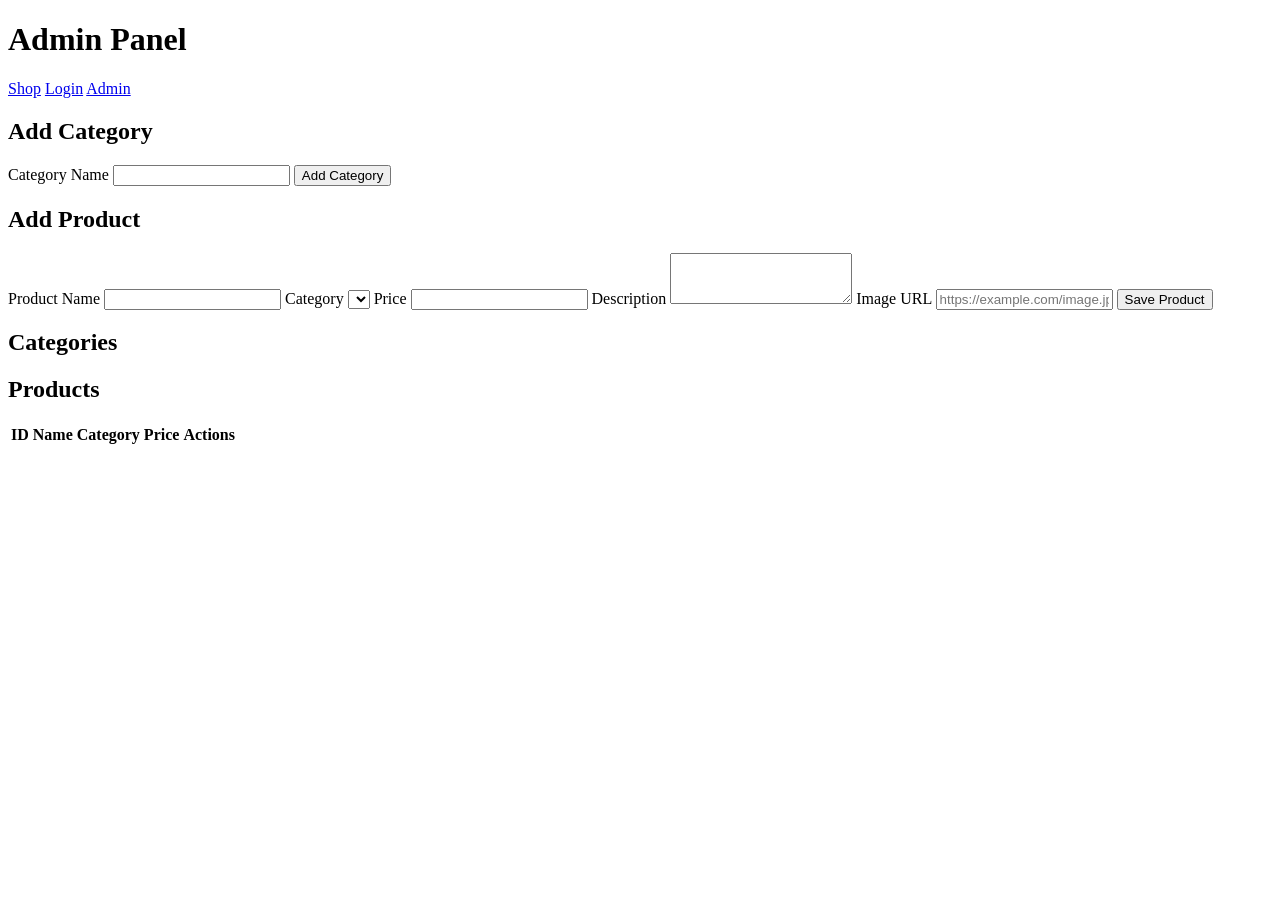
==== admin.html @ 86897a22 "Add admin panel HTML structure with forms for category and product management" ====
<!DOCTYPE html>
<html lang="en">
<head>
  <meta charset="UTF-8" />
  <meta name="viewport" content="width=device-width, initial-scale=1.0" />
  <title>Admin Panel - Shopping Cart Application</title>
  <link rel="stylesheet" href="css/style.css" />
</head>
<body>
  <header class="topbar">
    <div class="container nav">
      <h1>Admin Panel</h1>
      <nav>
        <a href="index.html">Shop</a>
        <a href="login.html">Login</a>
        <a href="admin.html">Admin</a>
      </nav>
    </div>
  </header>

  <main class="container admin-page">
    <section class="admin-grid">
      <div class="card">
        <h2>Add Category</h2>
        <form id="categoryForm">
          <label for="categoryName">Category Name</label>
          <input type="text" id="categoryName" required />
          <button type="submit" class="btn btn-primary">Add Category</button>
        </form>
      </div>

      <div class="card">
        <h2>Add Product</h2>
        <form id="productForm">
          <input type="hidden" id="productId" />
          
          <label for="productName">Product Name</label>
          <input type="text" id="productName" required />

          <label for="productCategory">Category</label>
          <select id="productCategory" required></select>

          <label for="productPrice">Price</label>
          <input type="number" id="productPrice" min="0" step="0.01" required />

          <label for="productDescription">Description</label>
          <textarea id="productDescription" rows="3" required></textarea>

          <label for="productImage">Image URL</label>
          <input type="text" id="productImage" placeholder="https://example.com/image.jpg" required />

          <button type="submit" class="btn btn-primary">Save Product</button>
        </form>
      </div>
    </section>

    <section class="card">
      <h2>Categories</h2>
      <ul id="categoryAdminList" class="admin-list"></ul>
    </section>

    <section class="card">
      <h2>Products</h2>
      <div class="table-wrap">
        <table>
          <thead>
            <tr>
              <th>ID</th>
              <th>Name</th>
              <th>Category</th>
              <th>Price</th>
              <th>Actions</th>
            </tr>
          </thead>
          <tbody id="productTableBody"></tbody>
        </table>
      </div>
    </section>
  </main>

  <script src="js/data.js"></script>
  <script src="js/admin.js"></script>
</body>
</html>
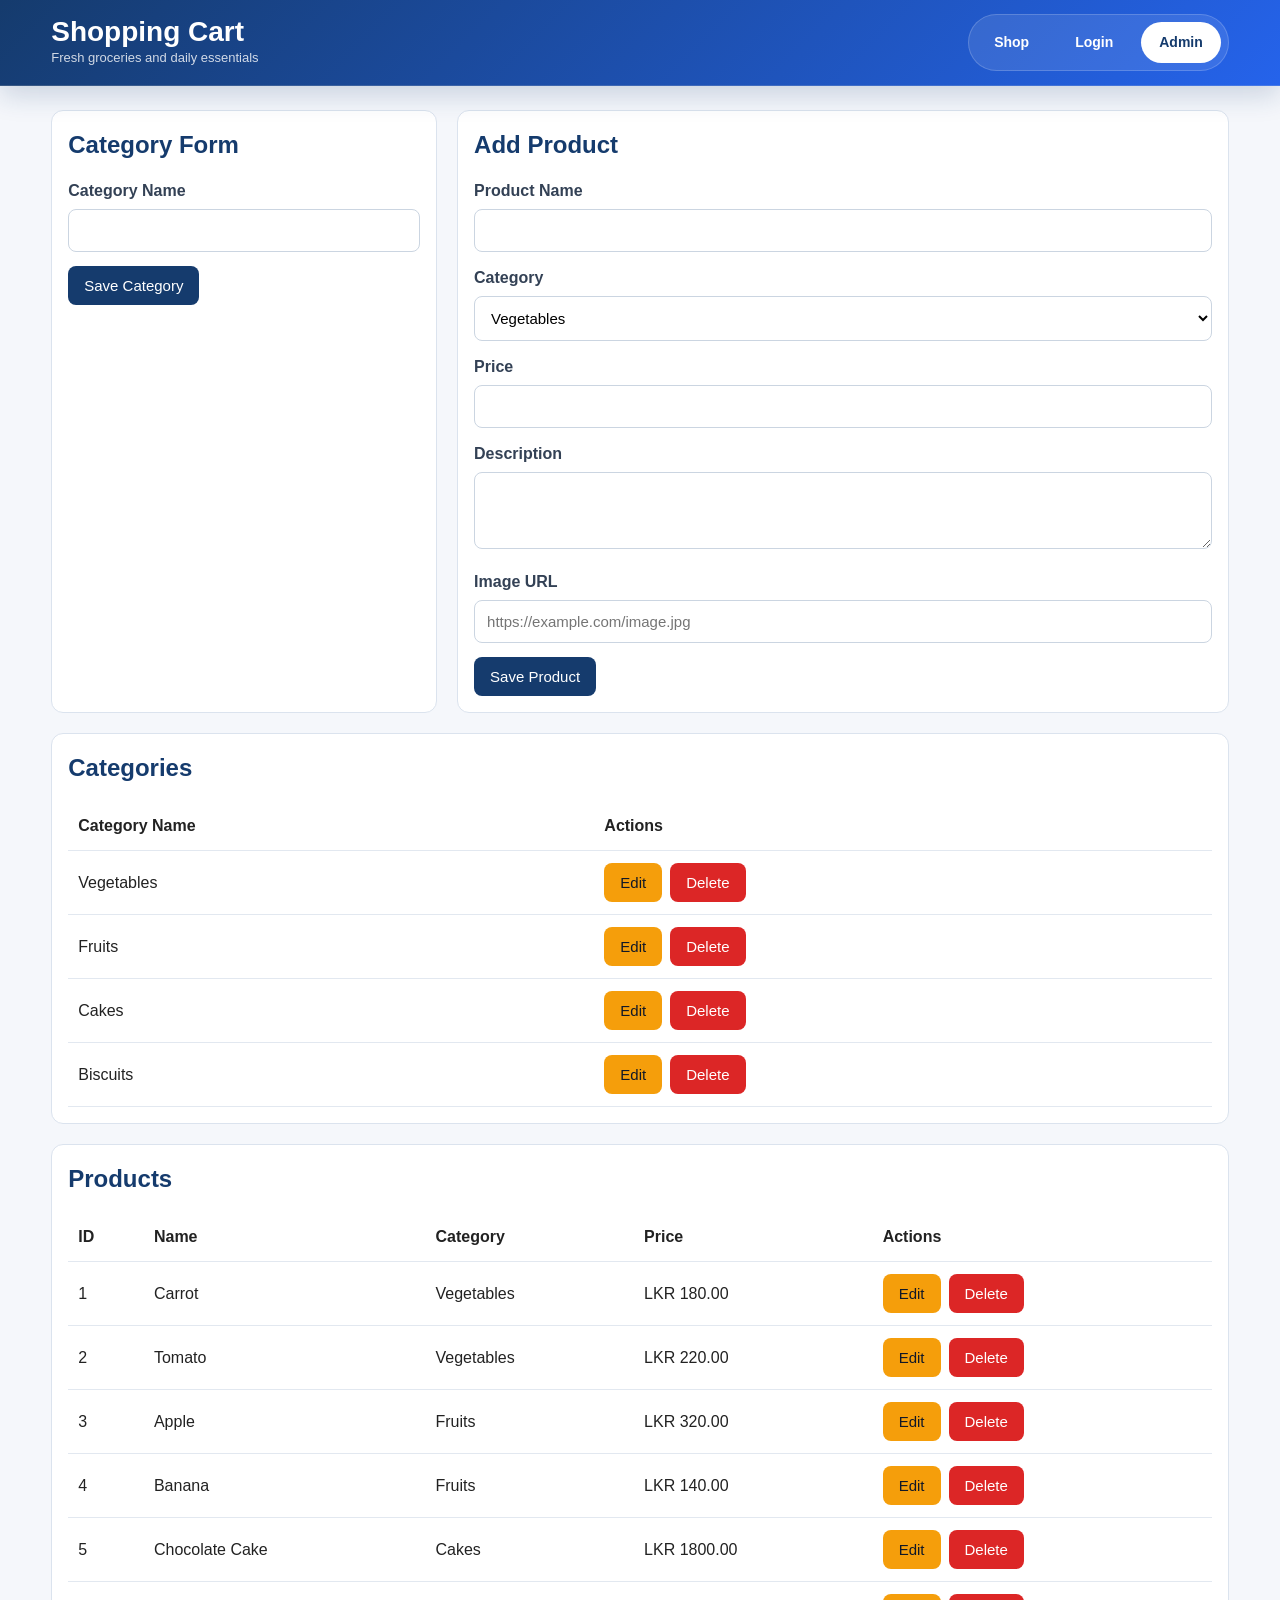
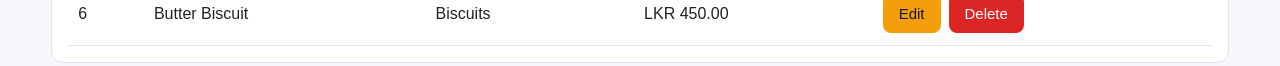
==== commit 5d247ddb: "Enhance admin panel and login page layout with improved navigation and forms" ====
--- a/admin.html
+++ b/admin.html
@@ -1,84 +1,108 @@
 <!DOCTYPE html>
 <html lang="en">
+
 <head>
-  <meta charset="UTF-8" />
-  <meta name="viewport" content="width=device-width, initial-scale=1.0" />
-  <title>Admin Panel - Shopping Cart Application</title>
-  <link rel="stylesheet" href="css/style.css" />
+    <meta charset="UTF-8" />
+    <meta name="viewport" content="width=device-width, initial-scale=1.0" />
+    <title>Admin Panel - Shopping Cart Application</title>
+    <link rel="stylesheet" href="css/style.css" />
 </head>
+
 <body>
-  <header class="topbar">
-    <div class="container nav">
-      <h1>Admin Panel</h1>
-      <nav>
-        <a href="index.html">Shop</a>
-        <a href="login.html">Login</a>
-        <a href="admin.html">Admin</a>
-      </nav>
-    </div>
-  </header>
+    <header class="topbar">
+        <div class="container nav">
+            <div class="brand">
+                <div class="brand-text">
+                    <h1>Shopping Cart</h1>
+                    <p>Fresh groceries and daily essentials</p>
+                </div>
+            </div>
+            <nav>
+                <a href="index.html">Shop</a>
+                <a href="login.html">Login</a>
+                <a href="admin.html" class="active">Admin</a>
+            </nav>
+        </div>
+    </header>
 
-  <main class="container admin-page">
-    <section class="admin-grid">
-      <div class="card">
-        <h2>Add Category</h2>
-        <form id="categoryForm">
-          <label for="categoryName">Category Name</label>
-          <input type="text" id="categoryName" required />
-          <button type="submit" class="btn btn-primary">Add Category</button>
-        </form>
-      </div>
+    <main class="container admin-page">
+        <section class="admin-grid">
+            <div class="card">
+                <h2>Category Form</h2>
+                <form id="categoryForm">
+                    <input type="hidden" id="oldCategoryName" />
 
-      <div class="card">
-        <h2>Add Product</h2>
-        <form id="productForm">
-          <input type="hidden" id="productId" />
-          
-          <label for="productName">Product Name</label>
-          <input type="text" id="productName" required />
+                    <label for="categoryName">Category Name</label>
+                    <input type="text" id="categoryName" required />
 
-          <label for="productCategory">Category</label>
-          <select id="productCategory" required></select>
+                    <div class="action-group">
+                        <button type="submit" class="btn btn-primary">Save Category</button>
+                        <button type="button" id="cancelCategoryEdit" class="btn btn-secondary hidden">Cancel</button>
+                    </div>
+                </form>
+            </div>
 
-          <label for="productPrice">Price</label>
-          <input type="number" id="productPrice" min="0" step="0.01" required />
+            <div class="card">
+                <h2>Add Product</h2>
+                <form id="productForm">
+                    <input type="hidden" id="productId" />
 
-          <label for="productDescription">Description</label>
-          <textarea id="productDescription" rows="3" required></textarea>
+                    <label for="productName">Product Name</label>
+                    <input type="text" id="productName" required />
 
-          <label for="productImage">Image URL</label>
-          <input type="text" id="productImage" placeholder="https://example.com/image.jpg" required />
+                    <label for="productCategory">Category</label>
+                    <select id="productCategory" required></select>
 
-          <button type="submit" class="btn btn-primary">Save Product</button>
-        </form>
-      </div>
-    </section>
+                    <label for="productPrice">Price</label>
+                    <input type="number" id="productPrice" min="0" step="0.01" required />
 
-    <section class="card">
-      <h2>Categories</h2>
-      <ul id="categoryAdminList" class="admin-list"></ul>
-    </section>
+                    <label for="productDescription">Description</label>
+                    <textarea id="productDescription" rows="3" required></textarea>
 
-    <section class="card">
-      <h2>Products</h2>
-      <div class="table-wrap">
-        <table>
-          <thead>
-            <tr>
-              <th>ID</th>
-              <th>Name</th>
-              <th>Category</th>
-              <th>Price</th>
-              <th>Actions</th>
-            </tr>
-          </thead>
-          <tbody id="productTableBody"></tbody>
-        </table>
-      </div>
-    </section>
-  </main>
+                    <label for="productImage">Image URL</label>
+                    <input type="text" id="productImage" placeholder="https://example.com/image.jpg" required />
 
-  <script src="js/data.js"></script>
-  <script src="js/admin.js"></script>
+                    <button type="submit" class="btn btn-primary">Save Product</button>
+                </form>
+            </div>
+        </section>
+
+        <section class="card">
+            <h2>Categories</h2>
+            <div class="table-wrap">
+                <table>
+                    <thead>
+                        <tr>
+                            <th>Category Name</th>
+                            <th>Actions</th>
+                        </tr>
+                    </thead>
+                    <tbody id="categoryTableBody"></tbody>
+                </table>
+            </div>
+        </section>
+
+        <section class="card">
+            <h2>Products</h2>
+            <div class="table-wrap">
+                <table>
+                    <thead>
+                        <tr>
+                            <th>ID</th>
+                            <th>Name</th>
+                            <th>Category</th>
+                            <th>Price</th>
+                            <th>Actions</th>
+                        </tr>
+                    </thead>
+                    <tbody id="productTableBody"></tbody>
+                </table>
+            </div>
+        </section>
+    </main>
+
+    <script src="js/data.js"></script>
+    <script src="js/admin.js"></script>
 </body>
+
 </html>
--- a/css/style.css
+++ b/css/style.css
@@ -0,0 +1,424 @@
+* {
+  margin: 0;
+  padding: 0;
+  box-sizing: border-box;
+}
+
+body {
+  font-family: Arial, sans-serif;
+  background: #f5f7fb;
+  color: #222;
+  line-height: 1.5;
+}
+
+a {
+  text-decoration: none;
+  color: #1d4ed8;
+}
+
+.container {
+  width: 92%;
+  max-width: 1200px;
+  margin: 0 auto;
+}
+
+.topbar {
+  position: sticky;
+  top: 0;
+  z-index: 100;
+  background: linear-gradient(135deg, #153b6d, #2563eb);
+  border-bottom: 1px solid rgba(255, 255, 255, 0.15);
+  padding: 14px 0;
+  margin-bottom: 24px;
+  box-shadow: 0 10px 25px rgba(21, 59, 109, 0.18);
+}
+
+.nav {
+  display: flex;
+  justify-content: space-between;
+  align-items: center;
+  gap: 16px;
+}
+
+.brand {
+  display: flex;
+  align-items: center;
+  gap: 12px;
+}
+
+.brand-badge {
+  width: 46px;
+  height: 46px;
+  border-radius: 12px;
+  background: rgba(255, 255, 255, 0.16);
+  border: 1px solid rgba(255, 255, 255, 0.25);
+  display: flex;
+  align-items: center;
+  justify-content: center;
+  color: #fff;
+  font-size: 18px;
+  font-weight: 700;
+  letter-spacing: 1px;
+}
+
+.brand-text h1 {
+  font-size: 28px;
+  color: #ffffff;
+  line-height: 1.1;
+}
+
+.brand-text p {
+  font-size: 13px;
+  color: rgba(255, 255, 255, 0.8);
+}
+
+.nav nav {
+  display: flex;
+  gap: 10px;
+  flex-wrap: wrap;
+  background: rgba(255, 255, 255, 0.10);
+  padding: 7px;
+  border-radius: 999px;
+  border: 1px solid rgba(255, 255, 255, 0.18);
+}
+
+.nav nav a {
+  color: #ffffff;
+  padding: 10px 18px;
+  border-radius: 999px;
+  font-size: 14px;
+  font-weight: 600;
+  transition: all 0.25s ease;
+}
+
+.nav nav a:hover,
+.nav nav a.active {
+  background: #ffffff;
+  color: #153b6d;
+}
+
+.layout {
+  display: grid;
+  grid-template-columns: 2fr 1fr;
+  gap: 24px;
+  align-items: start;
+}
+
+.hero {
+  margin-bottom: 20px;
+}
+
+.hero h2 {
+  font-size: 26px;
+  color: #153b6d;
+}
+
+.toolbar {
+  display: flex;
+  flex-direction: column;
+  gap: 16px;
+  margin-bottom: 24px;
+}
+
+.category-list {
+  display: flex;
+  flex-wrap: wrap;
+  gap: 10px;
+}
+
+.category-btn {
+  border: 1px solid #cbd5e1;
+  background: #fff;
+  color: #1f2937;
+  padding: 10px 14px;
+  border-radius: 8px;
+  cursor: pointer;
+}
+
+.category-btn.active {
+  background: #153b6d;
+  color: #fff;
+  border-color: #153b6d;
+}
+
+input,
+select,
+textarea {
+  width: 100%;
+  padding: 12px;
+  border: 1px solid #cbd5e1;
+  border-radius: 8px;
+  font-size: 15px;
+  margin-top: 6px;
+  margin-bottom: 14px;
+  background: #fff;
+}
+
+.product-grid {
+  display: grid;
+  grid-template-columns: repeat(auto-fit, minmax(220px, 1fr));
+  gap: 18px;
+}
+
+.product-card,
+.card,
+.cart-panel {
+  background: #fff;
+  border: 1px solid #dbe3ee;
+  border-radius: 12px;
+  padding: 16px;
+}
+
+.product-card img {
+  width: 100%;
+  height: 180px;
+  object-fit: cover;
+  border-radius: 10px;
+  margin-bottom: 12px;
+}
+
+.product-card h3 {
+  font-size: 18px;
+  color: #153b6d;
+  margin-bottom: 8px;
+}
+
+.product-card p {
+  font-size: 14px;
+  color: #475569;
+  margin-bottom: 8px;
+}
+
+.price {
+  font-weight: 700;
+  font-size: 16px;
+  margin-bottom: 12px;
+}
+
+.cart-panel h2,
+.card h2 {
+  color: #153b6d;
+  margin-bottom: 16px;
+}
+
+.cart-items {
+  display: flex;
+  flex-direction: column;
+  gap: 12px;
+  margin-bottom: 20px;
+}
+
+.cart-item {
+  border: 1px solid #e2e8f0;
+  border-radius: 10px;
+  padding: 12px;
+}
+
+.cart-item h4 {
+  font-size: 16px;
+  margin-bottom: 6px;
+}
+
+.cart-controls {
+  display: flex;
+  gap: 8px;
+  align-items: center;
+  margin-top: 8px;
+  flex-wrap: wrap;
+}
+
+.cart-summary {
+  border-top: 1px solid #dbe3ee;
+  padding-top: 16px;
+  margin-top: 8px;
+}
+
+.summary-row {
+  display: flex;
+  justify-content: space-between;
+  margin-bottom: 10px;
+}
+
+.grand-total {
+  font-weight: 700;
+  color: #153b6d;
+}
+
+.btn {
+  border: none;
+  border-radius: 8px;
+  padding: 11px 16px;
+  cursor: pointer;
+  font-size: 15px;
+}
+
+.btn-primary {
+  background: #153b6d;
+  color: #fff;
+}
+
+.btn-secondary {
+  background: #2563eb;
+  color: #fff;
+}
+
+.btn-dark {
+  background: #111827;
+  color: #fff;
+}
+
+.btn-danger {
+  background: #dc2626;
+  color: #fff;
+}
+
+.btn-warning {
+  background: #f59e0b;
+  color: #111827;
+}
+
+.full-width {
+  width: 100%;
+}
+
+.hidden {
+  display: none;
+}
+
+.checkout-box {
+  margin-top: 18px;
+  padding: 14px;
+  border-radius: 10px;
+  background: #eff6ff;
+  border: 1px solid #bfdbfe;
+}
+
+.auth-page {
+  display: flex;
+  justify-content: center;
+  padding: 30px 0;
+}
+
+.auth-card {
+  width: 100%;
+  max-width: 460px;
+  background: #fff;
+  border: 1px solid #dbe3ee;
+  border-radius: 12px;
+  padding: 24px;
+}
+
+.auth-card h2,
+.auth-card h3 {
+  color: #153b6d;
+  margin-bottom: 10px;
+}
+
+.auth-card hr {
+  margin: 20px 0;
+  border: none;
+  border-top: 1px solid #dbe3ee;
+}
+
+.login-btn {
+  width: 100%;
+  margin-bottom: 12px;
+}
+
+.message {
+  margin-top: 14px;
+  font-weight: 600;
+  color: #153b6d;
+}
+
+.admin-page {
+  display: flex;
+  flex-direction: column;
+  gap: 20px;
+}
+
+.admin-grid {
+  display: grid;
+  grid-template-columns: 1fr 2fr;
+  gap: 20px;
+}
+
+.admin-list {
+  list-style: none;
+  display: flex;
+  flex-wrap: wrap;
+  gap: 10px;
+}
+
+.admin-list li {
+  background: #f1f5f9;
+  padding: 10px 12px;
+  border-radius: 8px;
+}
+
+.table-wrap {
+  overflow-x: auto;
+}
+
+table {
+  width: 100%;
+  border-collapse: collapse;
+}
+
+table th,
+table td {
+  text-align: left;
+  border-bottom: 1px solid #e2e8f0;
+  padding: 12px 10px;
+}
+
+.action-group {
+  display: flex;
+  gap: 8px;
+  flex-wrap: wrap;
+}
+
+label {
+  font-weight: 600;
+  color: #334155;
+}
+
+.empty-note {
+  color: #64748b;
+  font-size: 14px;
+}
+
+@media (max-width: 900px) {
+  .layout,
+  .admin-grid {
+    grid-template-columns: 1fr;
+  }
+
+  .nav {
+    flex-direction: column;
+    align-items: flex-start;
+  }
+
+  .nav nav {
+    width: 100%;
+    border-radius: 16px;
+  }
+}
+
+@media (max-width: 600px) {
+  .brand-text h1 {
+    font-size: 22px;
+  }
+
+  .hero h2 {
+    font-size: 22px;
+  }
+
+  .product-grid {
+    grid-template-columns: 1fr;
+  }
+
+  .brand-text p {
+    font-size: 12px;
+  }
+}
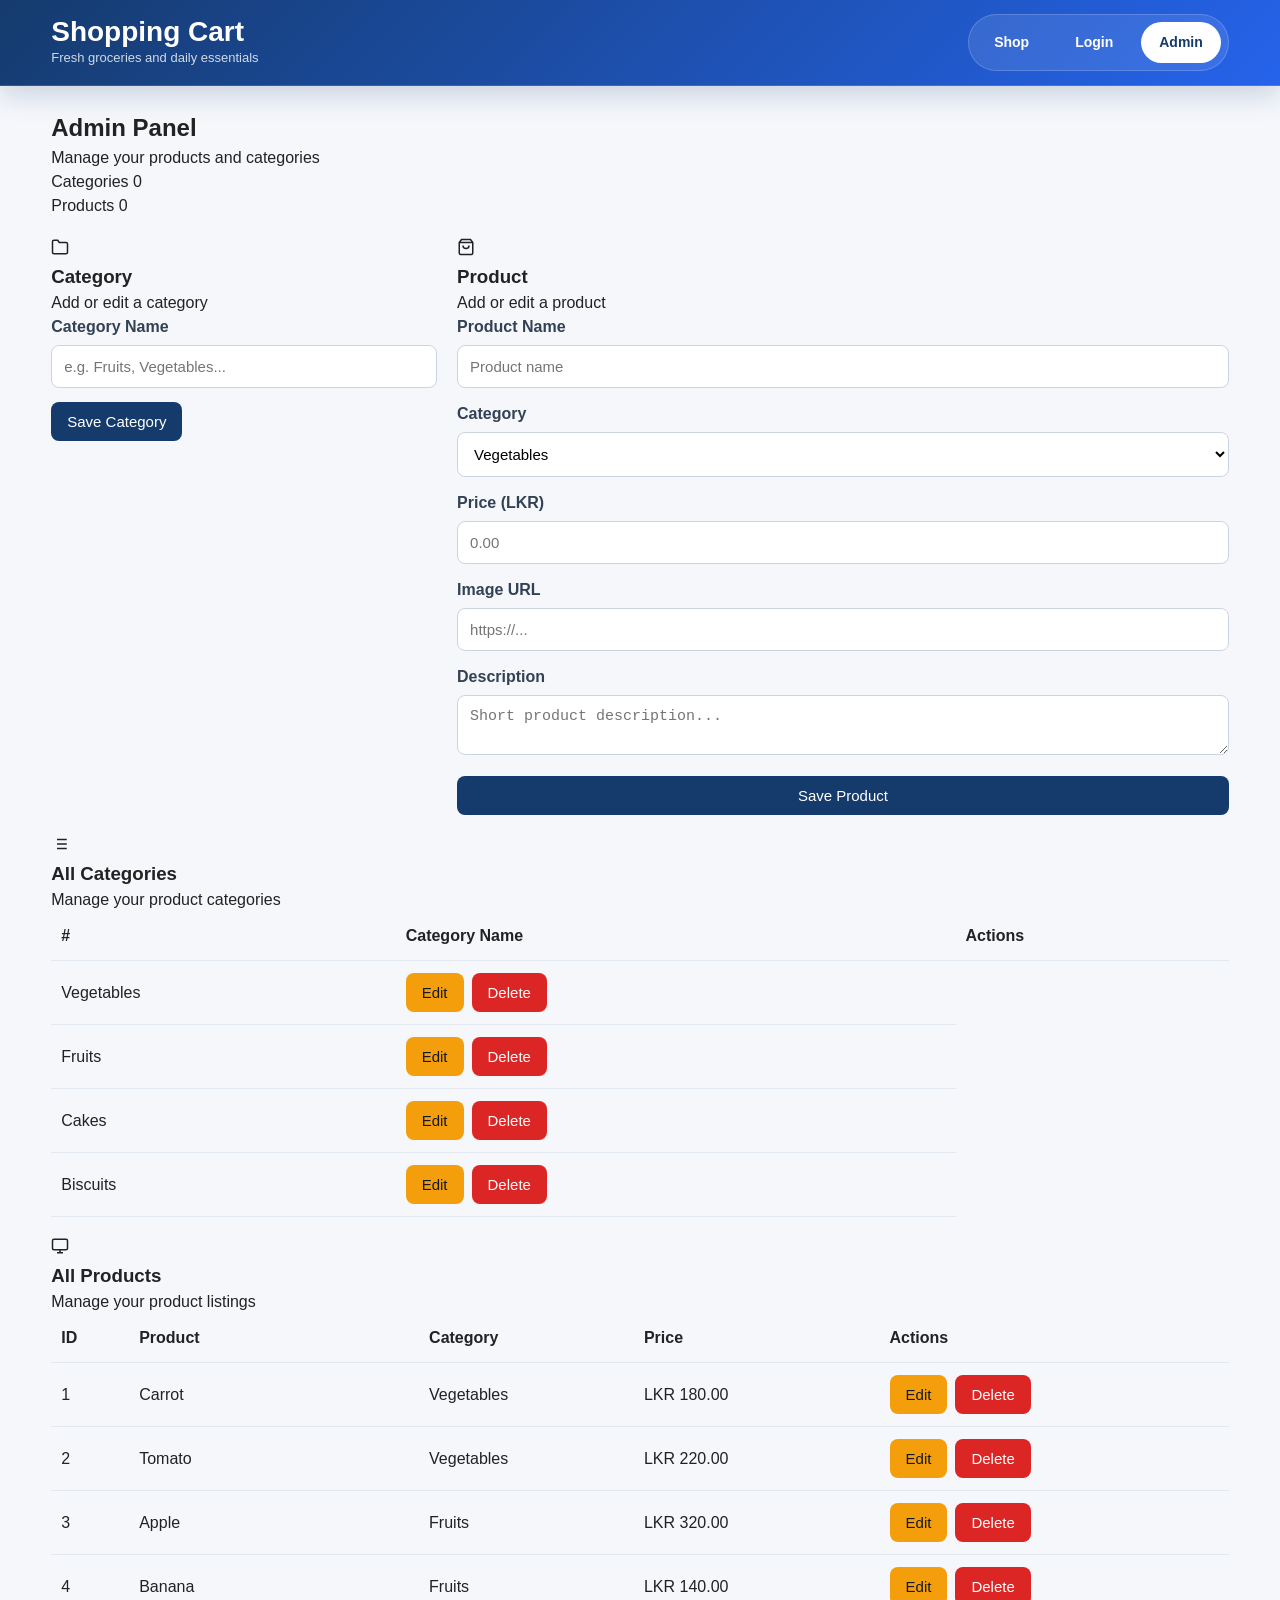
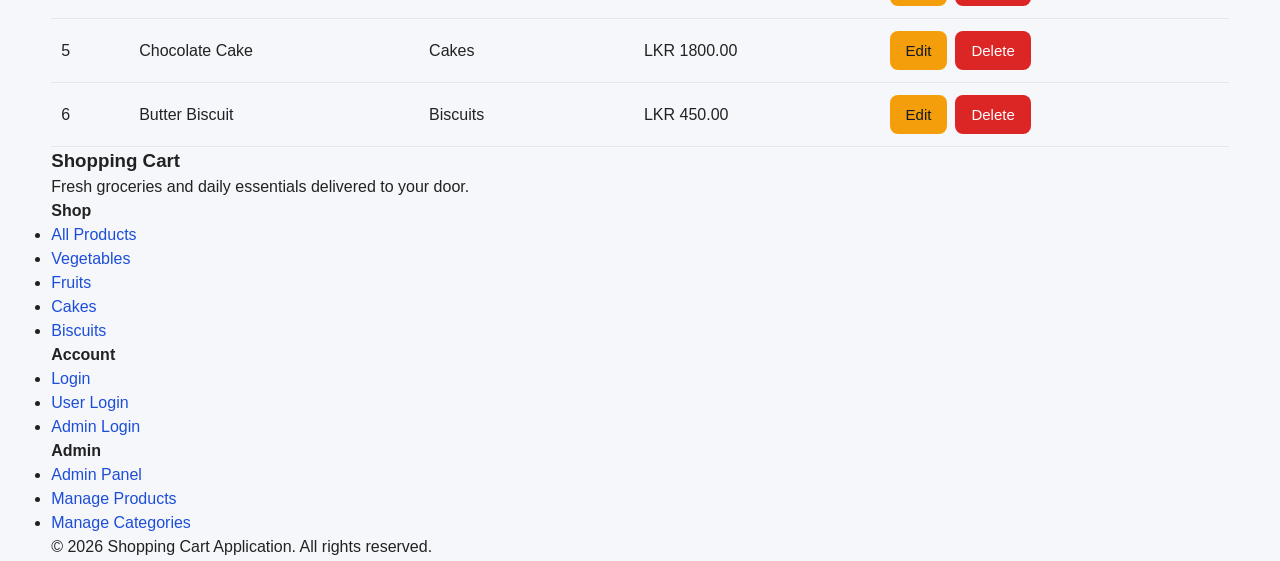
==== commit 2d045093: "Enhance admin panel layout with improved forms, statistics, and footer structure" ====
--- a/admin.html
+++ b/admin.html
@@ -1,108 +1,243 @@
 <!DOCTYPE html>
 <html lang="en">
-
 <head>
-    <meta charset="UTF-8" />
-    <meta name="viewport" content="width=device-width, initial-scale=1.0" />
-    <title>Admin Panel - Shopping Cart Application</title>
-    <link rel="stylesheet" href="css/style.css" />
+  <meta charset="UTF-8" />
+  <meta name="viewport" content="width=device-width, initial-scale=1.0" />
+  <title>Admin Panel - Shopping Cart Application</title>
+  <link rel="stylesheet" href="css/style.css" />
+  <link rel="stylesheet" href="css/admin.css" />
 </head>
-
 <body>
-    <header class="topbar">
-        <div class="container nav">
-            <div class="brand">
-                <div class="brand-text">
-                    <h1>Shopping Cart</h1>
-                    <p>Fresh groceries and daily essentials</p>
-                </div>
-            </div>
-            <nav>
-                <a href="index.html">Shop</a>
-                <a href="login.html">Login</a>
-                <a href="admin.html" class="active">Admin</a>
-            </nav>
-        </div>
-    </header>
-
-    <main class="container admin-page">
-        <section class="admin-grid">
-            <div class="card">
-                <h2>Category Form</h2>
-                <form id="categoryForm">
-                    <input type="hidden" id="oldCategoryName" />
-
-                    <label for="categoryName">Category Name</label>
-                    <input type="text" id="categoryName" required />
-
-                    <div class="action-group">
-                        <button type="submit" class="btn btn-primary">Save Category</button>
-                        <button type="button" id="cancelCategoryEdit" class="btn btn-secondary hidden">Cancel</button>
-                    </div>
-                </form>
-            </div>
-
-            <div class="card">
-                <h2>Add Product</h2>
-                <form id="productForm">
-                    <input type="hidden" id="productId" />
-
-                    <label for="productName">Product Name</label>
-                    <input type="text" id="productName" required />
-
-                    <label for="productCategory">Category</label>
-                    <select id="productCategory" required></select>
-
-                    <label for="productPrice">Price</label>
-                    <input type="number" id="productPrice" min="0" step="0.01" required />
-
-                    <label for="productDescription">Description</label>
-                    <textarea id="productDescription" rows="3" required></textarea>
-
-                    <label for="productImage">Image URL</label>
-                    <input type="text" id="productImage" placeholder="https://example.com/image.jpg" required />
-
-                    <button type="submit" class="btn btn-primary">Save Product</button>
-                </form>
-            </div>
-        </section>
-
-        <section class="card">
-            <h2>Categories</h2>
-            <div class="table-wrap">
-                <table>
-                    <thead>
-                        <tr>
-                            <th>Category Name</th>
-                            <th>Actions</th>
-                        </tr>
-                    </thead>
-                    <tbody id="categoryTableBody"></tbody>
-                </table>
-            </div>
-        </section>
-
-        <section class="card">
-            <h2>Products</h2>
-            <div class="table-wrap">
-                <table>
-                    <thead>
-                        <tr>
-                            <th>ID</th>
-                            <th>Name</th>
-                            <th>Category</th>
-                            <th>Price</th>
-                            <th>Actions</th>
-                        </tr>
-                    </thead>
-                    <tbody id="productTableBody"></tbody>
-                </table>
-            </div>
-        </section>
-    </main>
-
-    <script src="js/data.js"></script>
-    <script src="js/admin.js"></script>
+
+  <header class="topbar">
+    <div class="container nav">
+      <div class="brand">
+        <div class="brand-text">
+          <h1>Shopping Cart</h1>
+          <p>Fresh groceries and daily essentials</p>
+        </div>
+      </div>
+      <nav>
+        <a href="index.html">Shop</a>
+        <a href="login.html">Login</a>
+        <a href="admin.html" class="active">Admin</a>
+      </nav>
+    </div>
+  </header>
+
+  <main class="container admin-page">
+
+    <!-- Page Header with Stats -->
+    <div class="admin-header">
+      <div>
+        <h2 class="admin-page-title">Admin Panel</h2>
+        <p class="admin-page-sub">Manage your products and categories</p>
+      </div>
+      <div class="admin-stats">
+        <div class="stat-chip">
+          <span class="stat-label">Categories</span>
+          <span class="stat-value" id="statCategories">0</span>
+        </div>
+        <div class="stat-chip">
+          <span class="stat-label">Products</span>
+          <span class="stat-value" id="statProducts">0</span>
+        </div>
+      </div>
+    </div>
+
+    <!-- Forms Row -->
+    <section class="admin-grid">
+
+      <!-- Category Form -->
+      <div class="admin-card">
+        <div class="admin-card-header">
+          <div class="admin-card-icon cat-icon">
+            <svg width="18" height="18" viewBox="0 0 24 24" fill="none" stroke="currentColor" stroke-width="2">
+              <path d="M22 19a2 2 0 0 1-2 2H4a2 2 0 0 1-2-2V5a2 2 0 0 1 2-2h5l2 3h9a2 2 0 0 1 2 2z"/>
+            </svg>
+          </div>
+          <div>
+            <h3 class="admin-card-title">Category</h3>
+            <p class="admin-card-sub">Add or edit a category</p>
+          </div>
+        </div>
+        <form id="categoryForm">
+          <input type="hidden" id="oldCategoryName" />
+          <div class="form-group">
+            <label for="categoryName">Category Name</label>
+            <input type="text" id="categoryName" placeholder="e.g. Fruits, Vegetables..." required />
+          </div>
+          <div class="action-group">
+            <button type="submit" class="btn btn-primary">Save Category</button>
+            <button type="button" id="cancelCategoryEdit" class="btn btn-outline hidden">Cancel</button>
+          </div>
+        </form>
+      </div>
+
+      <!-- Product Form -->
+      <div class="admin-card">
+        <div class="admin-card-header">
+          <div class="admin-card-icon prod-icon">
+            <svg width="18" height="18" viewBox="0 0 24 24" fill="none" stroke="currentColor" stroke-width="2">
+              <path d="M6 2L3 6v14a2 2 0 0 0 2 2h14a2 2 0 0 0 2-2V6l-3-4z"/>
+              <line x1="3" y1="6" x2="21" y2="6"/>
+              <path d="M16 10a4 4 0 0 1-8 0"/>
+            </svg>
+          </div>
+          <div>
+            <h3 class="admin-card-title">Product</h3>
+            <p class="admin-card-sub">Add or edit a product</p>
+          </div>
+        </div>
+        <form id="productForm">
+          <input type="hidden" id="productId" />
+          <div class="form-row-2">
+            <div class="form-group">
+              <label for="productName">Product Name</label>
+              <input type="text" id="productName" placeholder="Product name" required />
+            </div>
+            <div class="form-group">
+              <label for="productCategory">Category</label>
+              <select id="productCategory" required></select>
+            </div>
+          </div>
+          <div class="form-row-2">
+            <div class="form-group">
+              <label for="productPrice">Price (LKR)</label>
+              <input type="number" id="productPrice" min="0" step="0.01" placeholder="0.00" required />
+            </div>
+            <div class="form-group">
+              <label for="productImage">Image URL</label>
+              <input type="text" id="productImage" placeholder="https://..." required />
+            </div>
+          </div>
+          <div class="form-group">
+            <label for="productDescription">Description</label>
+            <textarea id="productDescription" rows="2" placeholder="Short product description..." required></textarea>
+          </div>
+          <button type="submit" class="btn btn-primary full-width">Save Product</button>
+        </form>
+      </div>
+    </section>
+
+    <!-- Categories Table -->
+    <section class="admin-card">
+      <div class="admin-card-header">
+        <div class="admin-card-icon cat-icon">
+          <svg width="18" height="18" viewBox="0 0 24 24" fill="none" stroke="currentColor" stroke-width="2">
+            <line x1="8" y1="6" x2="21" y2="6"/><line x1="8" y1="12" x2="21" y2="12"/>
+            <line x1="8" y1="18" x2="21" y2="18"/>
+            <line x1="3" y1="6" x2="3.01" y2="6"/><line x1="3" y1="12" x2="3.01" y2="12"/>
+            <line x1="3" y1="18" x2="3.01" y2="18"/>
+          </svg>
+        </div>
+        <div>
+          <h3 class="admin-card-title">All Categories</h3>
+          <p class="admin-card-sub">Manage your product categories</p>
+        </div>
+      </div>
+      <div class="table-wrap">
+        <table class="admin-table">
+          <thead>
+            <tr>
+              <th>#</th>
+              <th>Category Name</th>
+              <th>Actions</th>
+            </tr>
+          </thead>
+          <tbody id="categoryTableBody"></tbody>
+        </table>
+      </div>
+    </section>
+
+    <!-- Products Table -->
+    <section class="admin-card">
+      <div class="admin-card-header">
+        <div class="admin-card-icon prod-icon">
+          <svg width="18" height="18" viewBox="0 0 24 24" fill="none" stroke="currentColor" stroke-width="2">
+            <rect x="2" y="3" width="20" height="14" rx="2" ry="2"/>
+            <line x1="8" y1="21" x2="16" y2="21"/>
+            <line x1="12" y1="17" x2="12" y2="21"/>
+          </svg>
+        </div>
+        <div>
+          <h3 class="admin-card-title">All Products</h3>
+          <p class="admin-card-sub">Manage your product listings</p>
+        </div>
+      </div>
+      <div class="table-wrap">
+        <table class="admin-table">
+          <thead>
+            <tr>
+              <th>ID</th>
+              <th>Product</th>
+              <th>Category</th>
+              <th>Price</th>
+              <th>Actions</th>
+            </tr>
+          </thead>
+          <tbody id="productTableBody"></tbody>
+        </table>
+      </div>
+    </section>
+
+  </main>
+
+  <!-- Toast -->
+  <div id="adminToast" class="admin-toast hidden"></div>
+
+  <script src="js/data.js"></script>
+  <script src="js/admin.js"></script>
 </body>
 
+<footer class="site-footer">
+  <div class="container footer-inner">
+
+    <div class="footer-brand">
+      <div>
+        <h3>Shopping Cart</h3>
+        <p>Fresh groceries and daily essentials delivered to your door.</p>
+      </div>
+    </div>
+
+    <div class="footer-links">
+      <div class="footer-col">
+        <h4>Shop</h4>
+        <ul>
+          <li><a href="index.html">All Products</a></li>
+          <li><a href="index.html">Vegetables</a></li>
+          <li><a href="index.html">Fruits</a></li>
+          <li><a href="index.html">Cakes</a></li>
+          <li><a href="index.html">Biscuits</a></li>
+        </ul>
+      </div>
+
+      <div class="footer-col">
+        <h4>Account</h4>
+        <ul>
+          <li><a href="login.html">Login</a></li>
+          <li><a href="login.html">User Login</a></li>
+          <li><a href="login.html">Admin Login</a></li>
+        </ul>
+      </div>
+
+      <div class="footer-col">
+        <h4>Admin</h4>
+        <ul>
+          <li><a href="admin.html">Admin Panel</a></li>
+          <li><a href="admin.html">Manage Products</a></li>
+          <li><a href="admin.html">Manage Categories</a></li>
+        </ul>
+      </div>
+    </div>
+
+  </div>
+
+  <div class="footer-bottom">
+    <div class="container footer-bottom-inner">
+      <p>&copy; 2026 Shopping Cart Application. All rights reserved.</p>
+    </div>
+  </div>
+</footer>
+
 </html>
